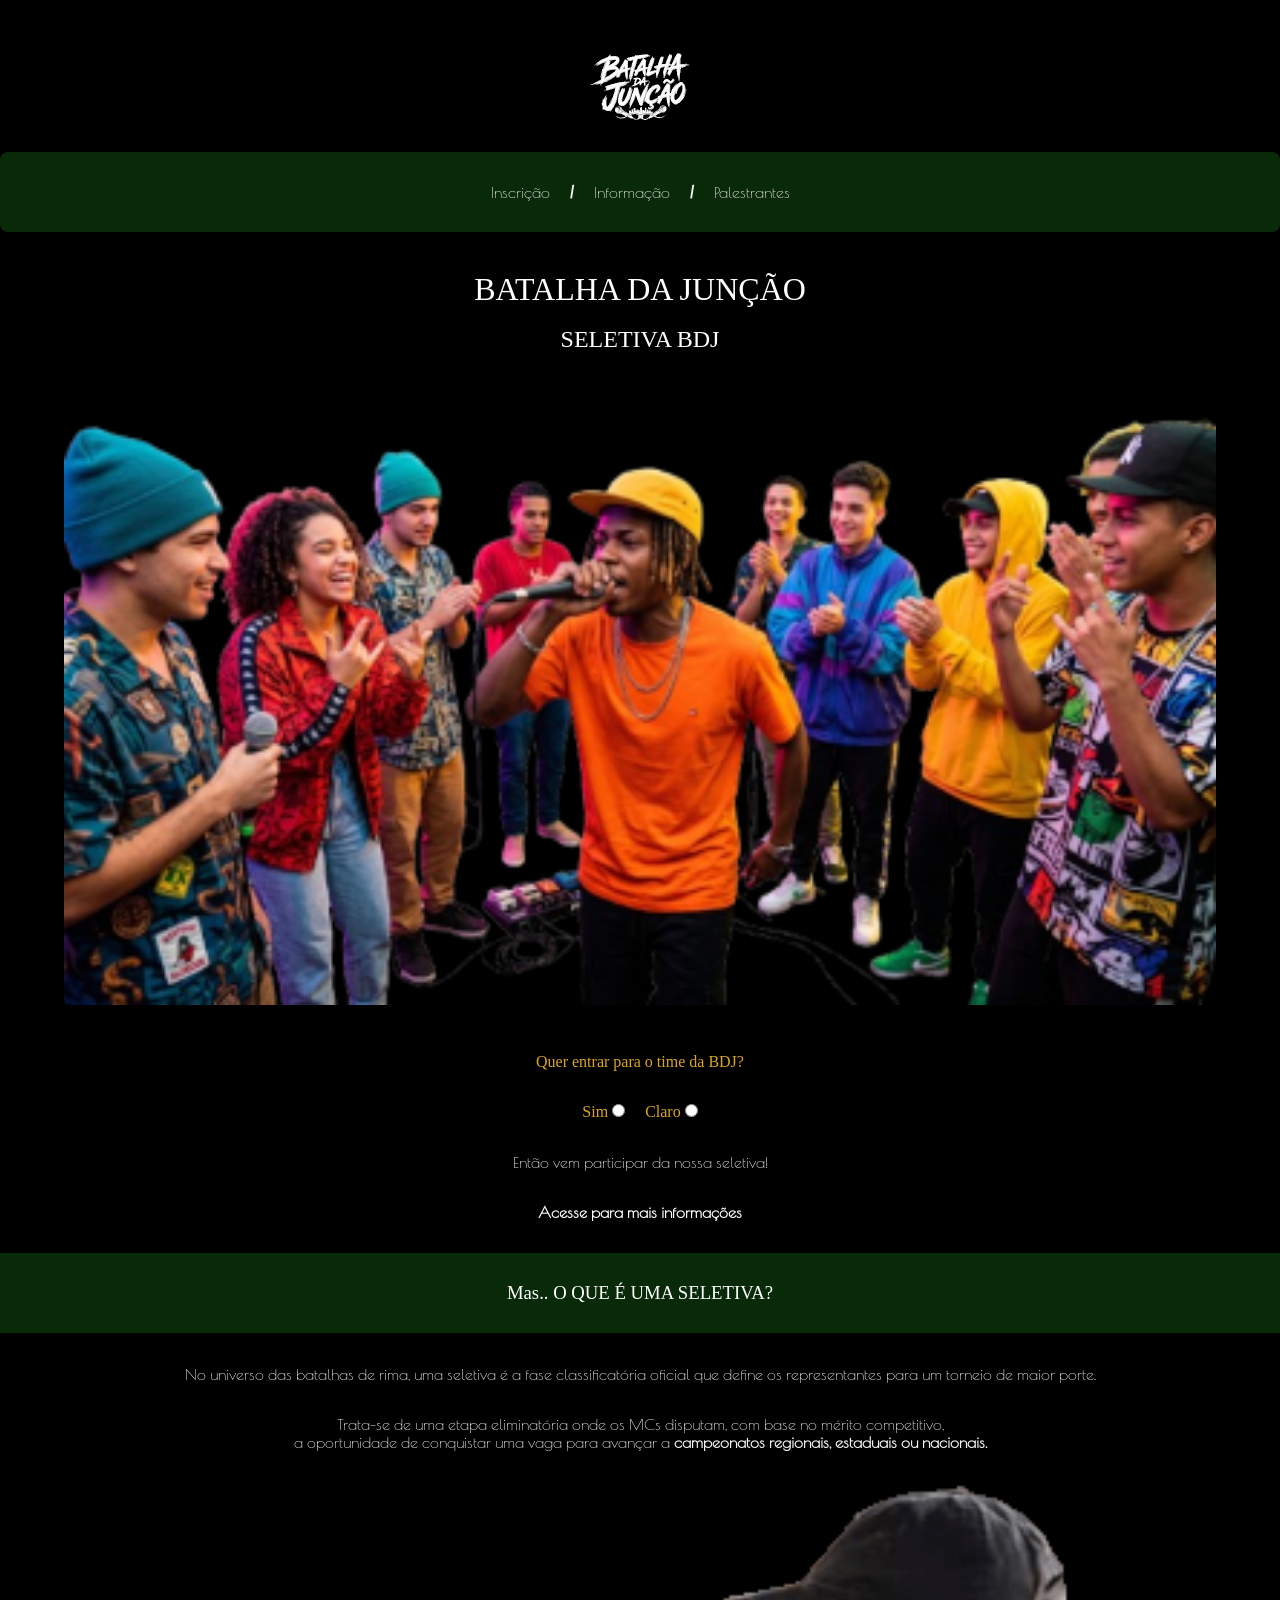
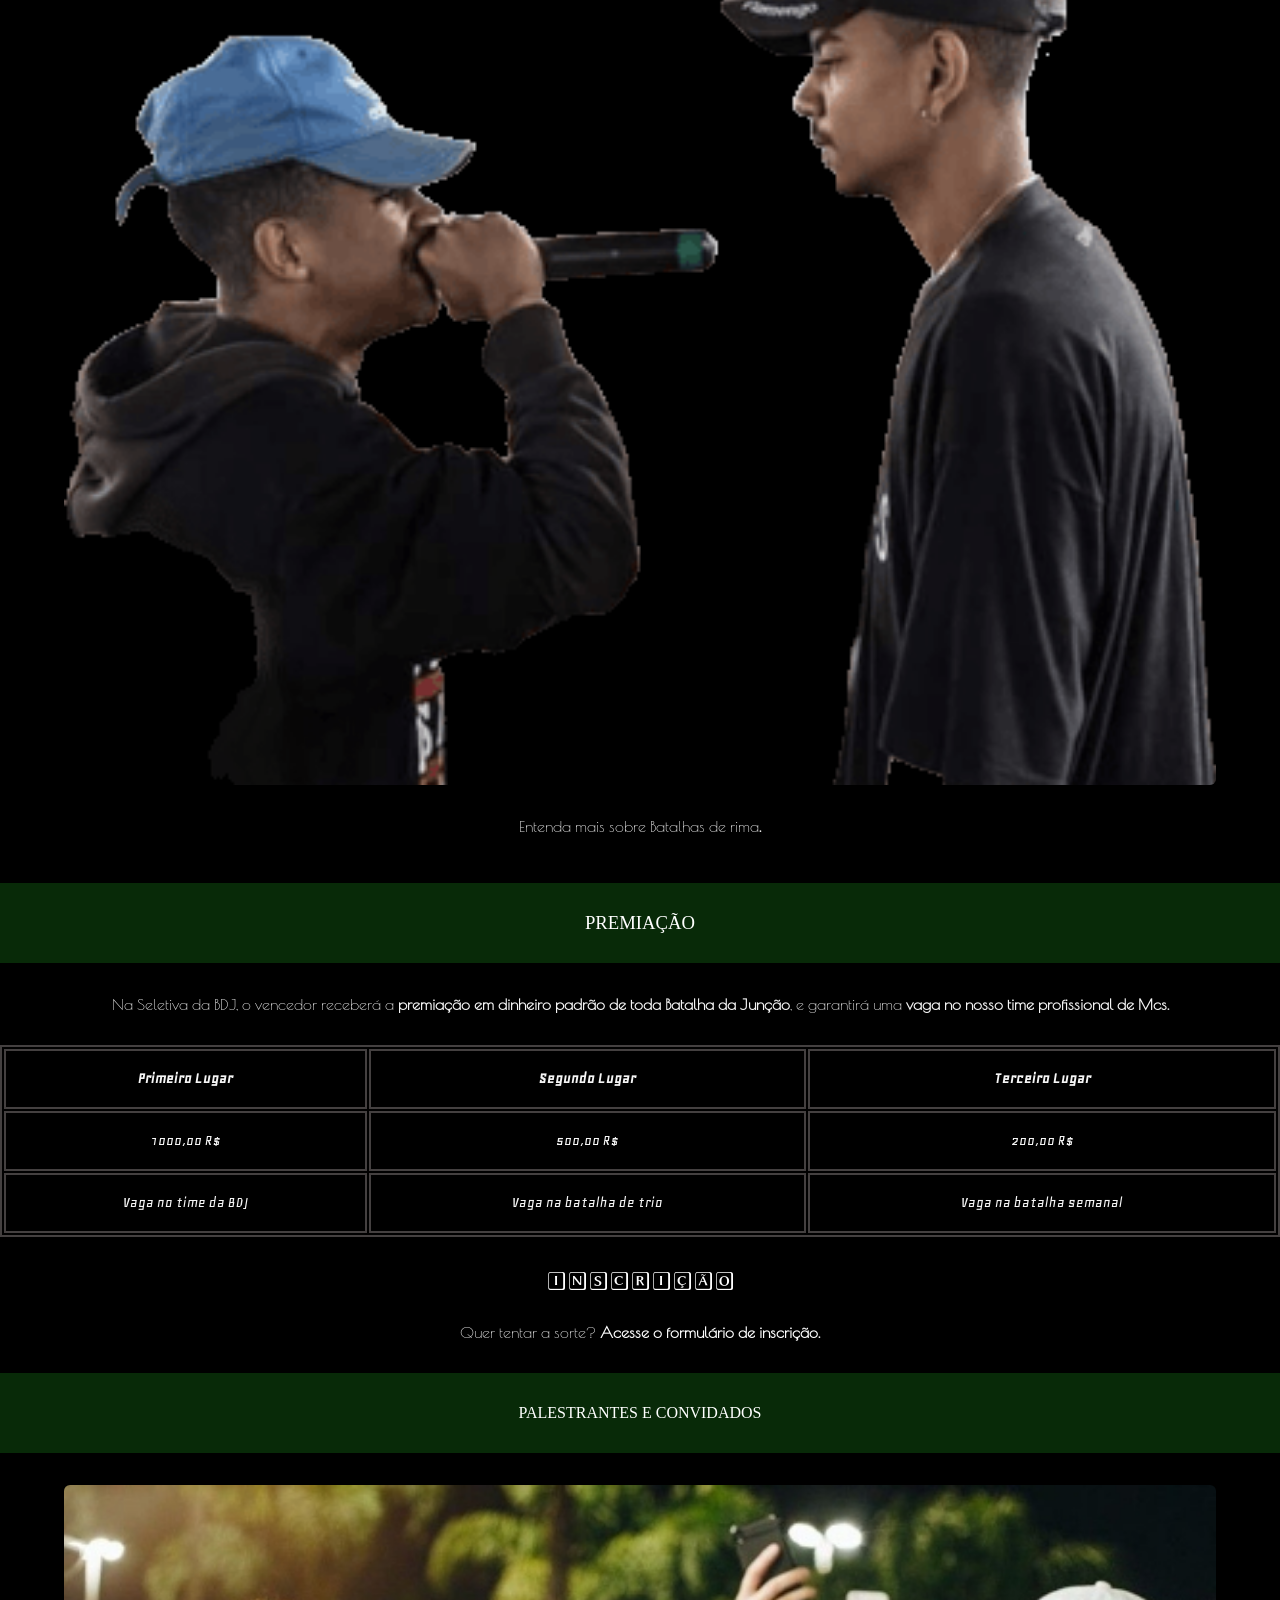
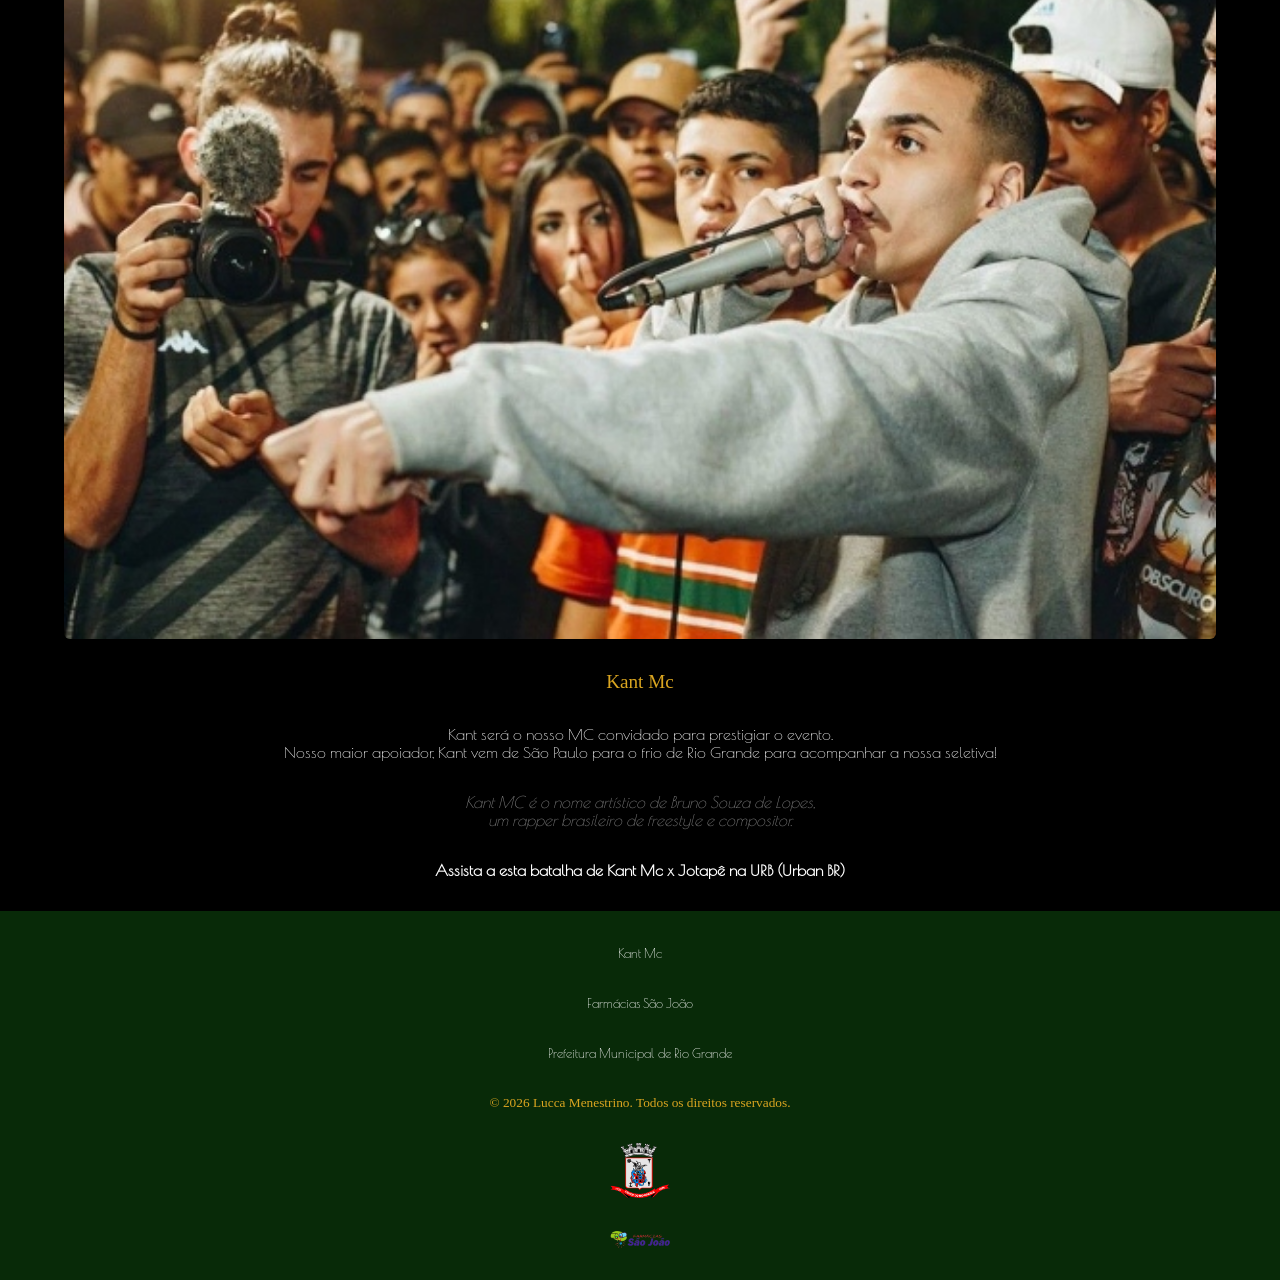
==== index.html @ 6ff8817f "site-evento" ====
<!DOCTYPE html>
<html style="background-color: black;" lang="pt-BR">

<head>
    <meta charset="utf-8">
    <meta name="viewport" content="width=device-width, initial-scale=1.0">
    <meta name="description"
        content="Página principal de anúncio para a seletiva da Batalha da Junção em Rio Grande, RS.">
    <link rel="preconnect" href="https://fonts.googleapis.com">
    <link rel="preconnect" href="https://fonts.gstatic.com" crossorigin>
    <link
        href="https://fonts.googleapis.com/css2?family=Geo&family=Idiqlat:wght@200;300;400&family=Libertinus+Keyboard&family=Momo+Trust+Display&family=Poiret+One&display=swap"
        rel="stylesheet">
    <title>Batalha da Junção</title>

    <link rel="stylesheet" href="style.css">
</head>

<body>

    <header>
        <img class="img-logo" width="200" height="136" src="img/batalha-juncao-logo.png" alt="Logo Batalha da Junção">

        <section>
            <nav>
                <a href="inscricao.html">Inscrição</a>
                <b>|</b>
                <a href="informacoes.html">Informação</a>
                <b>|</b>
                <a href="#palestrantes">Palestrantes</a>
            </nav>
        </section>
    </header>

    <div class="titulo">
        <h1>BATALHA DA JUNÇÃO</h1>

        <h2>SELETIVA BDJ</h2>
    </div>

    <section id="sobre">

        <div>
            <img src="img/roda-de-rima-400.png" width="auto" height="auto"
                alt="Alguns jovens se divertindo em uma batalha de rap">
        </div>

        <div class="formulario">
            <span>Quer entrar para o time da BDJ?</span>

            <form>
                <label>Sim <input type="radio" name="duvida" required></label>
                <!-- &nbsp;&nbsp;&nbsp; -->
                <label>Claro <input type="radio" name="duvida" required></label>
            </form>
        </div>


        <div>
            <p>Então vem participar da nossa seletiva!</p>
            <p>
                <a href="/semana_4/Site_evento/informaçoes.html"><strong>Acesse para mais informações</strong></a>
            </p>
        </div>
        </div>
        </div>

        <section>
            <div>
                <h1>Mas.. O QUE É UMA SELETIVA?</h1>
            </div>

            <div>
                <p>No universo das batalhas de rima, uma seletiva é a fase classificatória oficial que define os
                    representantes para um torneio de maior porte.
                <p>
                    Trata-se de uma etapa eliminatória onde os <abbr
                        title="Mestre de Cerimônias (A voz e as rimas do Hip-Hop)">MCs</abbr> disputam, com base no
                    mérito competitivo, <br>a
                    oportunidade de conquistar uma vaga para avançar a <b>campeonatos regionais, estaduais ou
                        nacionais.</b>
                </p>
                </p>


                <div>
                    <img src="img/cesar-mc-drizzy-400.png" width="400" height="313"
                        alt="Poetas, cantores e rappers Cesar Mc e Drizzy em uma batalha histórica.">
                </div>

                <p><strong><a href="registro.html">Entenda mais sobre Batalhas de rima</a>.</strong></p>
            </div>
        </section>

        <section id="premiacao">
            <div>
                <h1>PREMIAÇÃO</h1>
            </div>

            <div>
                <p>Na Seletiva da BDJ, o vencedor receberá a <b>premiação em dinheiro padrão de toda Batalha da
                        Junção</b>, e garantirá uma <b>vaga no nosso time profissional de Mcs.</b></p>

                <table>

                    <tr>
                        <th>Primeiro Lugar</th>
                        <th>Segundo Lugar</th>
                        <th>Terceiro Lugar</th>
                    </tr>

                    <tr>
                        <td>1000,00 R$</td>
                        <td>500,00 R$</td>
                        <td>200,00 R$</td>

                    </tr>

                    <tr>
                        <td>Vaga no time da BDJ</td>
                        <td>Vaga na batalha de trio</td>
                        <td>Vaga na batalha semanal</td>
                    </tr>

                </table>
            </div>

            <div>

                <h3>INSCRIÇÃO</h3>


                <p>Quer tentar a sorte? <a href="inscricao.html"><strong>Acesse o formulário de inscrição.</strong></a>
                </p>
            </div>


            <section id="palestrantes">
                <div>
                    <h1>PALESTRANTES E CONVIDADOS</h1>
                </div>

                <div>
                    <img src="img/kant-mc-600.jpg" width: 600 height: 393; alt="Cantor, rapper e compositor Kant Mc">
                </div>

                <div>
                    <span>Kant Mc</span>

                    <p>Kant será o nosso <abbr title="Mestre de Cerimônias (A voz e as rimas do Hip-Hop)">MC</abbr>
                        convidado para prestigiar o evento.<br>
                        Nosso maior apoiador, Kant vem de São Paulo para o frio de Rio Grande para acompanhar a nossa
                        seletiva!</p>

                    <p class="descricao"><em>
                            Kant MC é o nome artístico de Bruno Souza de Lopes,<br> um rapper brasileiro de
                            freestyle e compositor.
                        </em></p>

                    <p><a class="destaque" href="https://youtu.be/Ys9QNAKdYTA?si=ULT0xqT_pGRh6NE4" target="_blank">
                            <strong>Assista a esta batalha de Kant Mc <b>x</b> Jotapê na URB
                                (Urban BR)</strong></a>
                    </p>


                </div>

            </section>

            <footer> <div class="rodape">
                <div class="footer-superior">
                <div class="footer-logos">
                    <aside>
                        <p><a href="https://www.instagram.com/oficial_kant/" target="_blank">Kant Mc</a></p>
                        <p><a href="https://www.saojoaofarmacias.com.br/" target="_blank">Farmácias São João</a></p>
                        <p><a href="https://riogrande.rs.gov.br/" target="_blank">Prefeitura Municipal de Rio Grande</a>
                        </p>
                    </aside>
                </div>
                </div>

                <div class="credito">
                    <span><small>© 2026 Lucca Menestrino. Todos os direitos reservados.</small></span>
                </div>

                <div id="contato" class="footer-inferior">
                    <aside>
                        <a href="https://riogrande.rs.gov.br/" target="_blank"><img class="img-creditos"
                                src="img/icon/rio-grande-icone.png" width="214" height="200"
                                alt="Acessar o site oficial da Prefeitura Municipal de Rio Grande, RS."></a>

                        <a href="https://www.saojoaofarmacias.com.br/" target="_blank"><img class="img-creditos"
                                src="img/icon/farmacia-sao-joao-icone-400.webp" width="400" height="109"
                                alt="Acessar o site oficial das Farmácias São João."></a>
                    </aside>
                </div>
                </div>
            </footer>
</body>

</html>
---- style.css ----
:root {
    /* --fonte-banner: "Cinzel", serif;
    --fonte-titulo: "Oswald", sans-serif;
    --fonte-sub-titulo: "Alumni Sans", sans-serif;
    --fonte-paragrafo-descritivo: "Cinzel", serif;
    --fonte-paragrafo: "Cinzel", serif;
    --fonte-cabecalho: "Rajdhani", sans-serif; */

    --fonte-titulo: "Idiqlat", serif;;
    --fonte-cards-titulo: "Libertinus Keyboard", system-ui;
    --fonte-texto: "Poiret One", sans-serif;
    --fonte-detalhe: "Geo", sans-serif;

    --fonte-expessura-titulo: 400;
    --fonte-expessura-cards-titulo: 400;
    --fonte-expessura-texto: 400;
    --fonte-expessura-detalhe: 400;

    --fonte-estilo-titulo: uppercase;
    --fonte-estilo-cards-titulo: normal;
    --fonte-estilo-texto: normal;
    --fonte-estilo-detalhe: normal;

    --espacamento-sm: 16px;
    --espacamento-m: 32px;
    --espacamento-bg: 48px;

    --cor-de-fundo: #04030d;
    --cor-cards: rgb(8, 42, 8);
    --cor-da-borda: rgb(68, 64, 64);
}

* {
    box-sizing: border-box;
    margin: 0;
    padding: 0;
    /* border: 1px solid red; */
}

html, body {
    width: 100%;
    height: 100%;
}

body {
    text-align: center;
    
}

nav {
    display: flex;
    justify-content: center;
    align-items: center;
    gap: 20px;
    background-color: var(--cor-cards);
    height: 80px;
    border-radius:8px;
    font-family: var(--fonte-detalhe);
    font-weight: var(--fonte-expessura-detalhe);
    font-style: var(--fonte-estilo-detalhe);
    max-width: 100%;
}

a {
    text-decoration: none; 
    color: white;
    font-family: var(--fonte-texto);
    font-weight: var(--fonte-expessura-texto);
    font-style: var(--fonte-estilo-texto);
}


b {
    color: whitesmoke; 
}

header {
    text-align: center; 
    padding-top: 20px;
}

img {
    display: block; 
    margin: 0 auto;
    border-radius: 6px;
    margin-top: var(--espacamento-m);
    margin-bottom: var(--espacamento-m);
}

.img-logo {
    width: 100px;
    height: auto;
}

.img-creditos {
    width: 60px;
    height: auto;
}

h1, h2, h3 {
    color: white;
    margin-top: var(--espacamento-m);
    text-shadow: 1px black;
}

h1, h2 {
    display: flex;
    justify-content: center;
    align-items: center;
    background-color: var(--cor-cards);
    font-family: var(--fonte-titulo);
    font-weight: var(--fonte-expessura-titulo);
    font-style: var(--fonte-expessura-titulo);
    height: 80px;
    
}

h3 {
    font-family: var(--fonte-cards-titulo);
    font-weight: var(--fonte-expessura-detalhe);
    font-style: var(--fonte-expessura-detalhe);
}

p {
    font-family: var(--fonte-texto);
    font-weight: var(--fonte-expessura-texto);
    font-style: var(--fonte-expessura-texto);
    
    margin-top: var(--espacamento-m);
    margin-bottom: var(--espacamento-m);
    color: white;
}

.descricao {
    font-size: 16px;
    color: gray;
}

abbr {
    text-decoration: none;
}

#sobre {
    margin-top: var(--espacamento-bg);
    margin-bottom: var(--espacamento-bg);
}

.titulo h1, h2 {
    display: flex;
    align-items: center;
    height: 50px;
    background-color: black;
}

#sobre h1, h2 {
    margin-top: 0;
    margin-bottom: 0;
}

#sobre .formulario {
    margin-top: var(--espacamento-bg);
}

form {
    color: goldenrod;
    display: flex;
    justify-content: center;
    gap: 20px;
    margin-top: var(--espacamento-m);
}

span {
    color: goldenrod;
}

tr {
    height: 60px;
}

table {
    color: whitesmoke;
    width: 100%;
    max-width: 100%;
    font-family: var(--fonte-detalhe);
    font-weight: var(--fonte-expessura-detalhe);
    font-style: var(--fonte-estilo-detalhe);
}

table, th, td {
    border: 2px solid var(--cor-da-borda);
}

#palestrantes span {
    font-size: larger;
}

#premiacao {
    margin-top: var(--espacamento-bg);
    margin-bottom: var(--espacamento-bg);
}

footer {
    display: flex;
    justify-content: space-around;
    flex-wrap: wrap;
    height: 280px;
    gap: 20px;
    align-items: center;
    border-radius: 8px;
    max-width: 100%;
}

.footer-superior a {
    font-size: 80%;
}

.rodape {
    background-color: var(--cor-cards);
    max-width: 100%;
    width: 100%;
}

@media (max-width: 768px) {
    img {
        width: 80%;
    }

    footer {
        height: 280px;
    }

}

@media (min-width: 768px) {
    img {
        width: 90%;
        height: auto;
    }
}
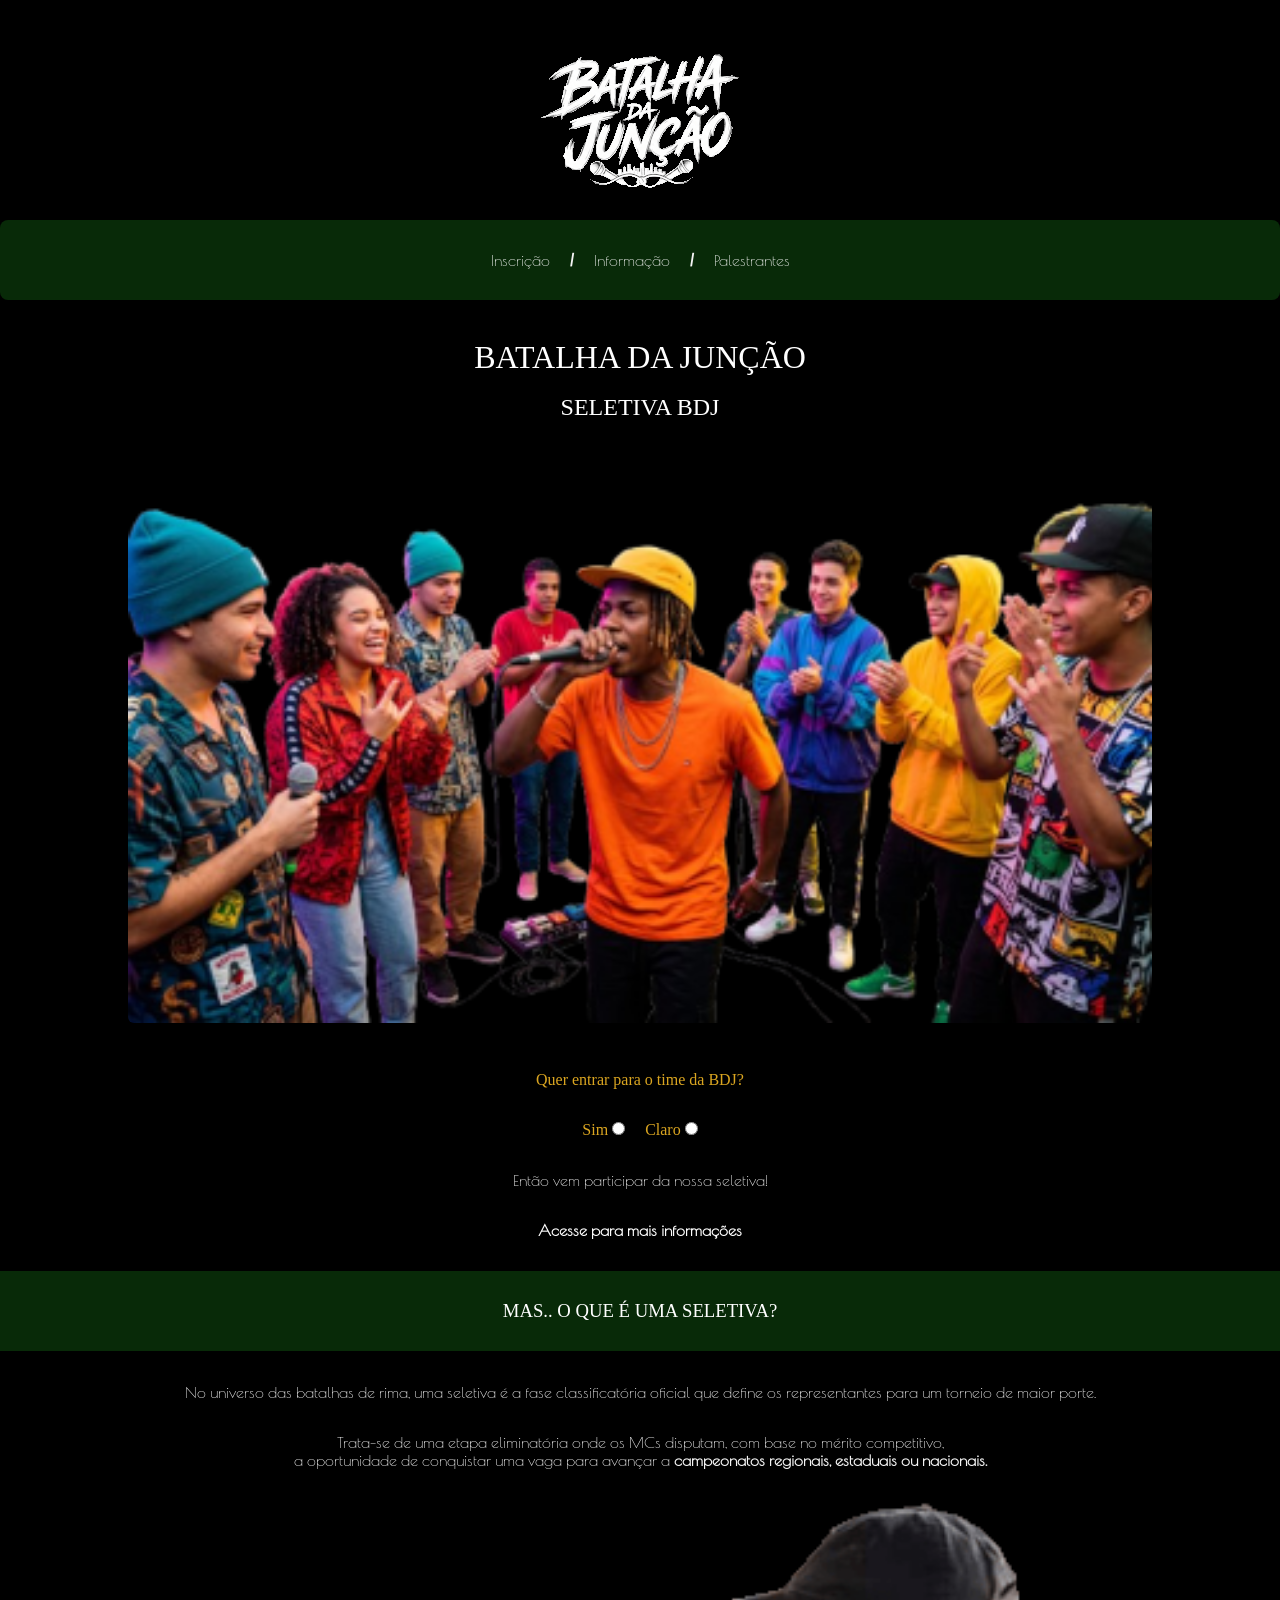
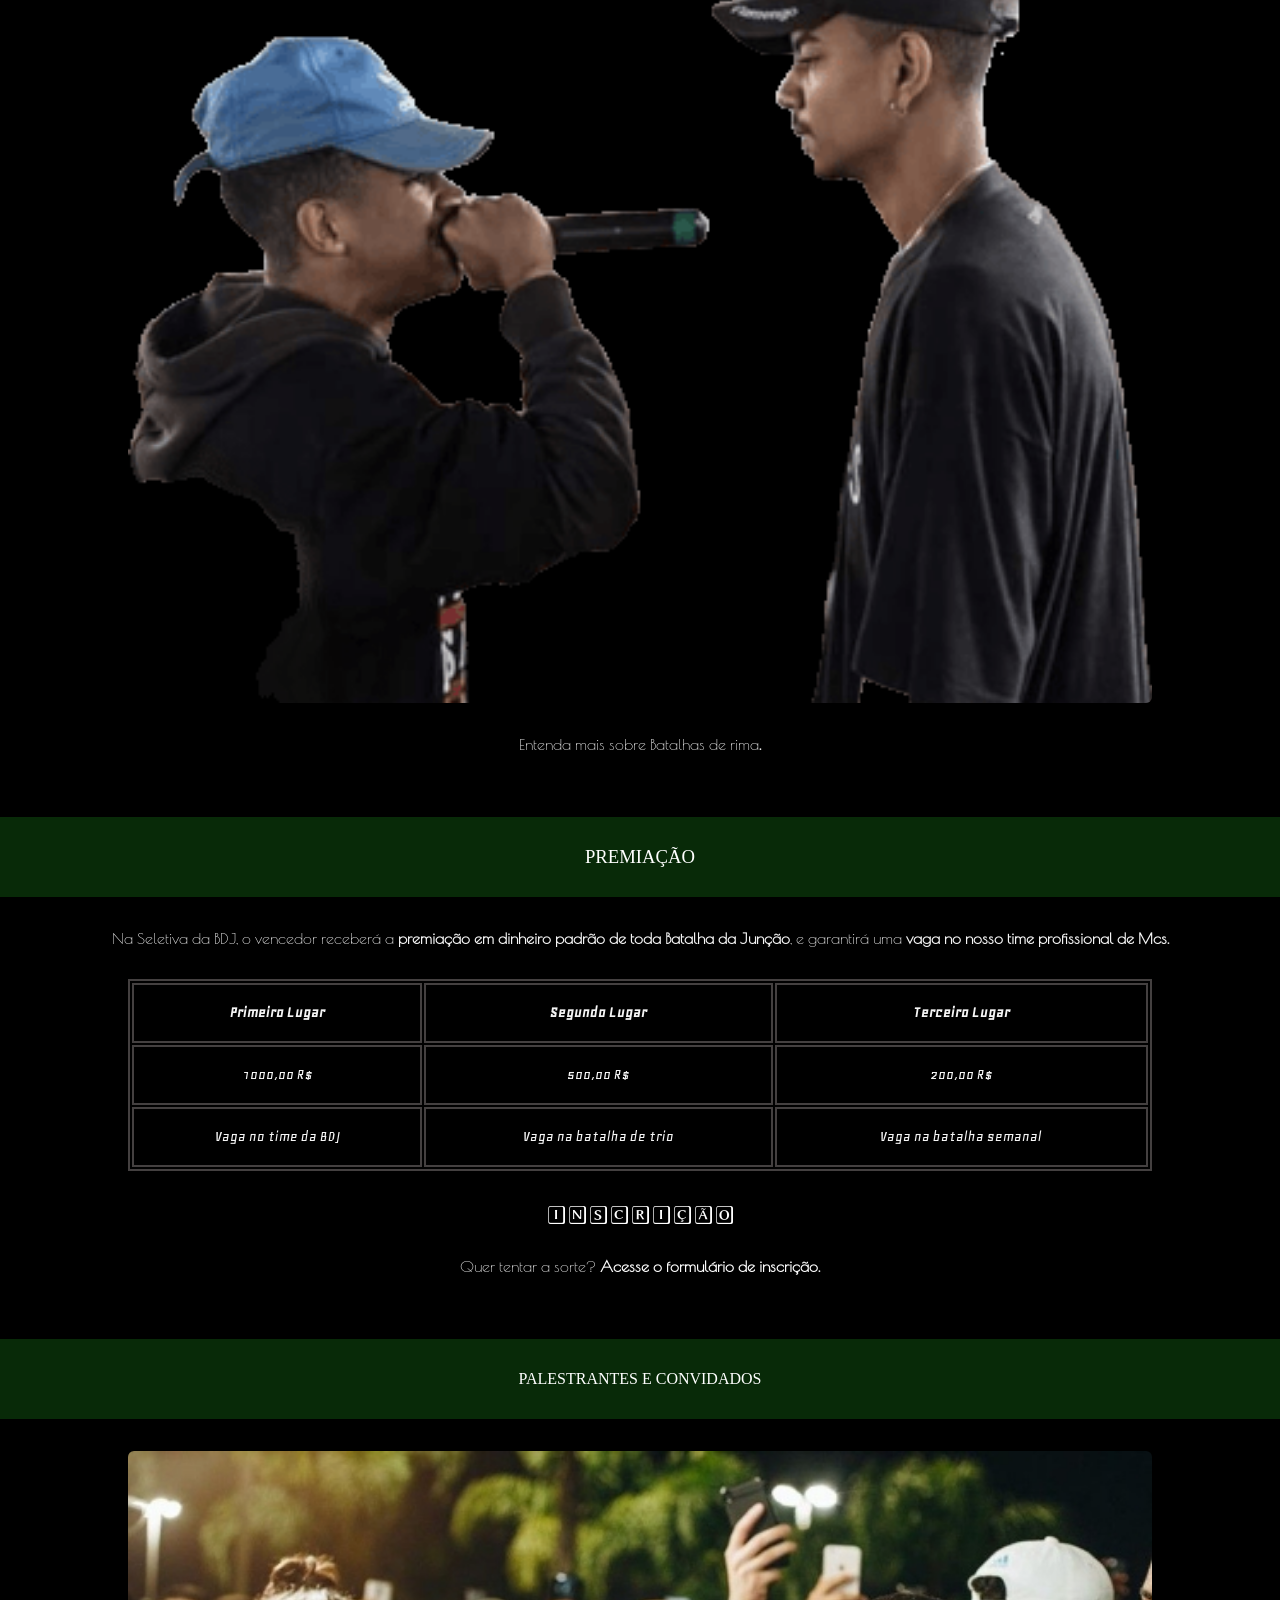
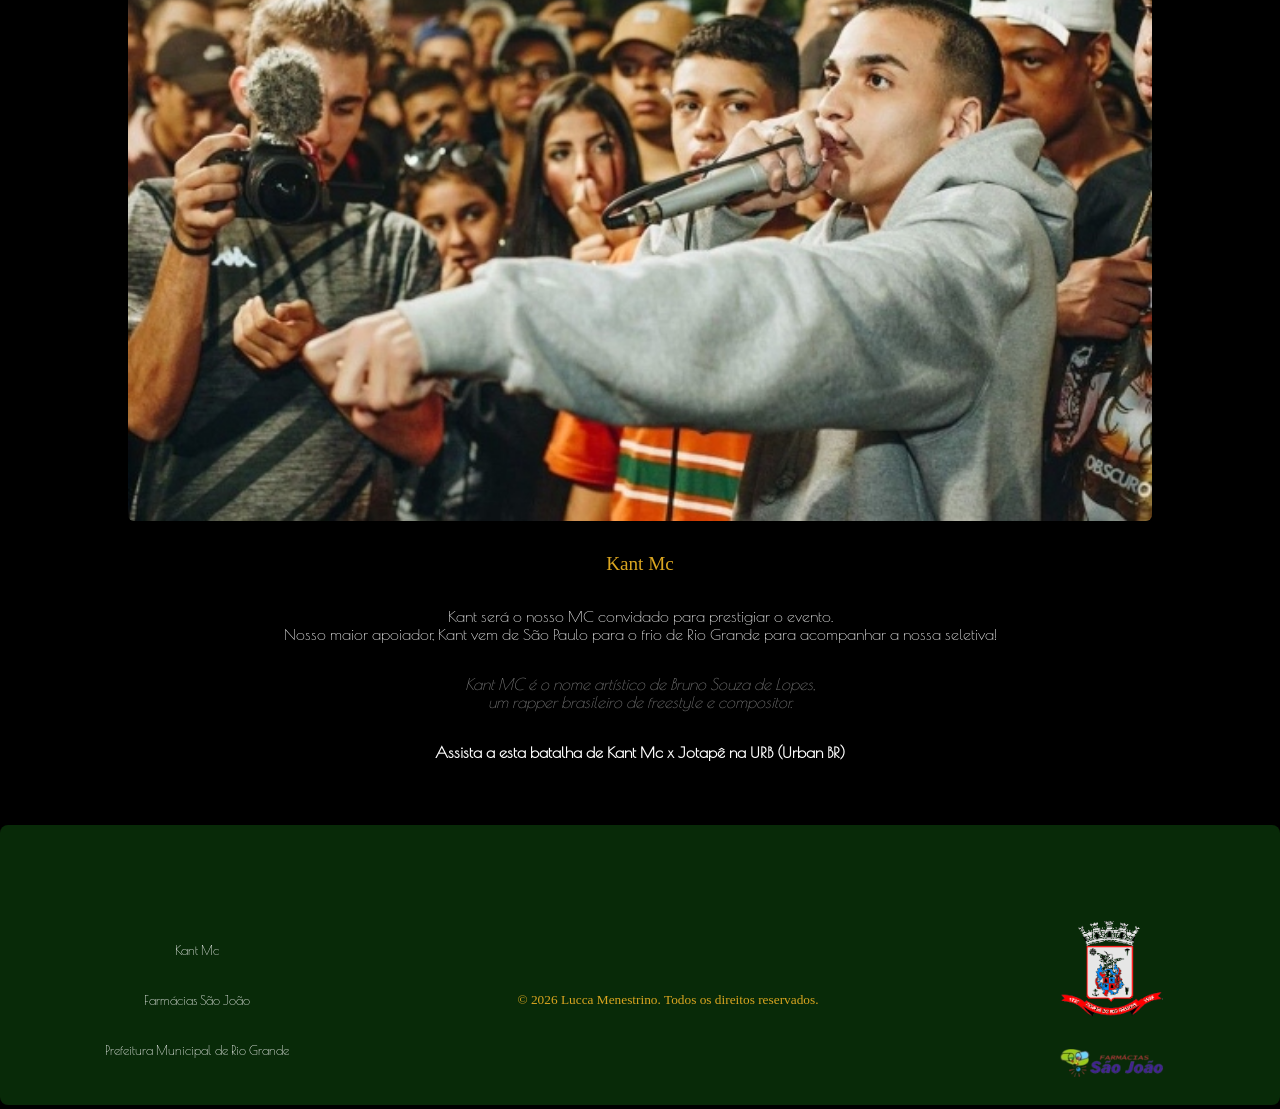
==== commit d84d0ed4: "++ajustes" ====
--- a/index.html
+++ b/index.html
@@ -13,7 +13,7 @@
         rel="stylesheet">
     <title>Batalha da Junção</title>
 
-    <link rel="stylesheet" href="style.css">
+    <link rel="stylesheet" href="css/style.css">
 </head>
 
 <body>
@@ -167,33 +167,36 @@
 
             </section>
 
-            <footer> <div class="rodape">
-                <div class="footer-superior">
-                <div class="footer-logos">
-                    <aside>
-                        <p><a href="https://www.instagram.com/oficial_kant/" target="_blank">Kant Mc</a></p>
-                        <p><a href="https://www.saojoaofarmacias.com.br/" target="_blank">Farmácias São João</a></p>
-                        <p><a href="https://riogrande.rs.gov.br/" target="_blank">Prefeitura Municipal de Rio Grande</a>
-                        </p>
-                    </aside>
-                </div>
-                </div>
-
-                <div class="credito">
-                    <span><small>© 2026 Lucca Menestrino. Todos os direitos reservados.</small></span>
-                </div>
-
-                <div id="contato" class="footer-inferior">
-                    <aside>
-                        <a href="https://riogrande.rs.gov.br/" target="_blank"><img class="img-creditos"
-                                src="img/icon/rio-grande-icone.png" width="214" height="200"
-                                alt="Acessar o site oficial da Prefeitura Municipal de Rio Grande, RS."></a>
-
-                        <a href="https://www.saojoaofarmacias.com.br/" target="_blank"><img class="img-creditos"
-                                src="img/icon/farmacia-sao-joao-icone-400.webp" width="400" height="109"
-                                alt="Acessar o site oficial das Farmácias São João."></a>
-                    </aside>
-                </div>
+            <footer>
+                <div class="rodape">
+                    <div class="footer-superior">
+                        <div class="footer-logos">
+                            <aside>
+                                <p><a href="https://www.instagram.com/oficial_kant/" target="_blank">Kant Mc</a></p>
+                                <p><a href="https://www.saojoaofarmacias.com.br/" target="_blank">Farmácias São João</a>
+                                </p>
+                                <p><a href="https://riogrande.rs.gov.br/" target="_blank">Prefeitura Municipal de Rio
+                                        Grande</a>
+                                </p>
+                            </aside>
+                        </div>
+                    </div>
+
+                    <div class="credito">
+                        <span><small>© 2026 Lucca Menestrino. Todos os direitos reservados.</small></span>
+                    </div>
+
+                    <div id="contato" class="footer-inferior">
+                        <aside>
+                            <a href="https://riogrande.rs.gov.br/" target="_blank"><img class="img-creditos"
+                                    src="img/icon/rio-grande-icone-128.png" width="128" height="120"
+                                    alt="Acessar o site oficial da Prefeitura Municipal de Rio Grande, RS."></a>
+
+                            <a href="https://www.saojoaofarmacias.com.br/" target="_blank"><img class="img-creditos"
+                                    src="img/icon/farmacia-sao-joao-icone-128.webp" width="128" height="35"
+                                    alt="Acessar o site oficial das Farmácias São João."></a>
+                        </aside>
+                    </div>
                 </div>
             </footer>
 </body>
--- a/css/style.css
+++ b/css/style.css
@@ -0,0 +1,272 @@
+
+:root {
+    /* --fonte-banner: "Cinzel", serif;
+    --fonte-titulo: "Oswald", sans-serif;
+    --fonte-sub-titulo: "Alumni Sans", sans-serif;
+    --fonte-paragrafo-descritivo: "Cinzel", serif;
+    --fonte-paragrafo: "Cinzel", serif;
+    --fonte-cabecalho: "Rajdhani", sans-serif; */
+
+    --fonte-titulo: "Idiqlat", serif;
+    --fonte-cards-titulo: "Libertinus Keyboard", system-ui;
+    --fonte-texto: "Poiret One", sans-serif;
+    --fonte-detalhe: "Geo", sans-serif;
+
+    --fonte-expessura-titulo: 400;
+    --fonte-expessura-cards-titulo: 400;
+    --fonte-expessura-texto: 400;
+    --fonte-expessura-detalhe: 400;
+
+    --fonte-estilo-titulo: uppercase;
+    --fonte-estilo-cards-titulo: normal;
+    --fonte-estilo-texto: normal;
+    --fonte-estilo-detalhe: normal;
+
+    --espacamento-sm: 16px;
+    --espacamento-m: 32px;
+    --espacamento-bg: 48px;
+    --espacamento-bgg: 64px;
+
+    --cor-de-fundo: #04030d;
+    --cor-cards: rgb(8, 42, 8);
+    --cor-da-borda: rgb(68, 64, 64);
+}
+
+* {
+    box-sizing: border-box;
+    margin: 0;
+    padding: 0;
+    /* border: 1px solid red;  */
+}
+
+html, body {
+    width: 100%;
+    height: 100%;
+}
+
+body {
+    text-align: center;
+    
+}
+
+nav {
+    display: flex;
+    justify-content: center;
+    align-items: center;
+    gap: 20px;
+    background-color: var(--cor-cards);
+    height: 80px;
+    border-radius:8px;
+    font-family: var(--fonte-detalhe);
+    font-weight: var(--fonte-expessura-detalhe);
+    font-style: var(--fonte-estilo-detalhe);
+    max-width: 100%;
+}
+
+a {
+    text-decoration: none; 
+    color: white;
+    font-family: var(--fonte-texto);
+    font-weight: var(--fonte-expessura-texto);
+    font-style: var(--fonte-estilo-texto);
+}
+
+button a {
+    font-family: var(--fonte-detalhe);
+    font-weight: var(--fonte-detalhe);
+    font-style: var(--fonte-estilo-detalhe);
+    color: black;
+}
+
+
+b {
+    color: whitesmoke; 
+}
+
+header {
+    text-align: center; 
+    padding-top: 20px;
+}
+
+img {
+    display: block; 
+    margin: 0 auto;
+    border-radius: 6px;
+    margin-top: var(--espacamento-m);
+    margin-bottom: var(--espacamento-m);
+}
+
+.img-logo {
+    width: auto;
+    height: auto;
+}
+
+.icones {
+    width: 64;
+    height: 64;
+}
+
+.img-creditos {
+    width: 64;
+    height: 64;
+}
+
+h1, h2, h3 {
+    color: white;
+    margin-top: var(--espacamento-m);
+    text-shadow: 1px black;
+}
+
+h1, h2 {
+    display: flex;
+    justify-content: center;
+    align-items: center;
+    background-color: var(--cor-cards);
+    font-family: var(--fonte-titulo);
+    font-weight: var(--fonte-expessura-titulo);
+    font-style: var(--fonte-expessura-titulo);
+    height: 80px;
+    text-transform: uppercase;
+    
+}
+
+h3 {
+    font-family: var(--fonte-cards-titulo);
+    font-weight: var(--fonte-expessura-detalhe);
+    font-style: var(--fonte-expessura-detalhe);
+}
+
+p {
+    font-family: var(--fonte-texto);
+    font-weight: var(--fonte-expessura-texto);
+    font-style: var(--fonte-expessura-texto);
+    margin-top: var(--espacamento-m);
+    margin-bottom: var(--espacamento-m);
+    color: white;
+}
+
+.descricao {
+    font-size: 16px;
+    color: gray;
+}
+
+abbr {
+    text-decoration: none;
+}
+
+.titulo h1, h2 {
+    display: flex;
+    align-items: center;
+    height: 50px;
+    background-color: black;
+}
+
+#sobre h1, h2 {
+    margin-top: 0;
+    margin-bottom: 0;
+}
+
+#sobre .formulario {
+    margin-top: var(--espacamento-bg);
+}
+
+form {
+    color: goldenrod;
+    display: flex;
+    justify-content: center;
+    gap: 20px;
+    margin-top: var(--espacamento-m);
+}
+
+span {
+    color: goldenrod;
+}
+
+tr {
+    height: 60px;
+}
+
+table {
+    margin: 0 auto;
+    color: whitesmoke;
+    width: 80%;
+    max-width: 100%;
+    font-family: var(--fonte-detalhe);
+    font-weight: var(--fonte-expessura-detalhe);
+    font-style: var(--fonte-estilo-detalhe);
+}
+
+table, th, td {
+    border: 2px solid var(--cor-da-borda);
+}
+
+#palestrantes span {
+    font-size: larger;
+}
+
+footer .rodape {
+    display: flex;
+    justify-content: space-around;
+    flex-wrap: wrap;
+    height: 280px;
+    gap: 20px;
+    align-items: center;
+    border-radius: 8px;
+    max-width: 100%;
+    width: 100%;
+    background-color: var(--cor-cards);
+}
+
+.footer-superior a {
+    font-size: 80%;
+}
+
+@media (max-width: 768px) {
+    img {
+        width: 80%;
+    }
+
+    .img-creditos {
+        width: 50%;
+        height: auto;
+    }
+
+    footer .rodape {
+        height: 500px;
+    }
+
+}
+
+@media (min-width: 448px) {
+    footer .rodape {
+        flex-direction: row;
+    }
+}
+
+@media  (max-width: 650px) {
+     footer .rodape {
+        flex-direction: column;
+    }
+}
+
+@media (min-width: 768px) {
+    img {
+        width: 80%;
+        height: auto;
+    }
+}
+
+
+#contato,
+#palestrantes,
+#informacoes,
+#sobre,
+#premiacao,
+#data {
+    margin-top: var(--espacamento-bgg);
+    margin-bottom: var(--espacamento-bgg);
+}
+
+#data h1 {
+    margin-bottom: var(--espacamento-bgg);
+}
